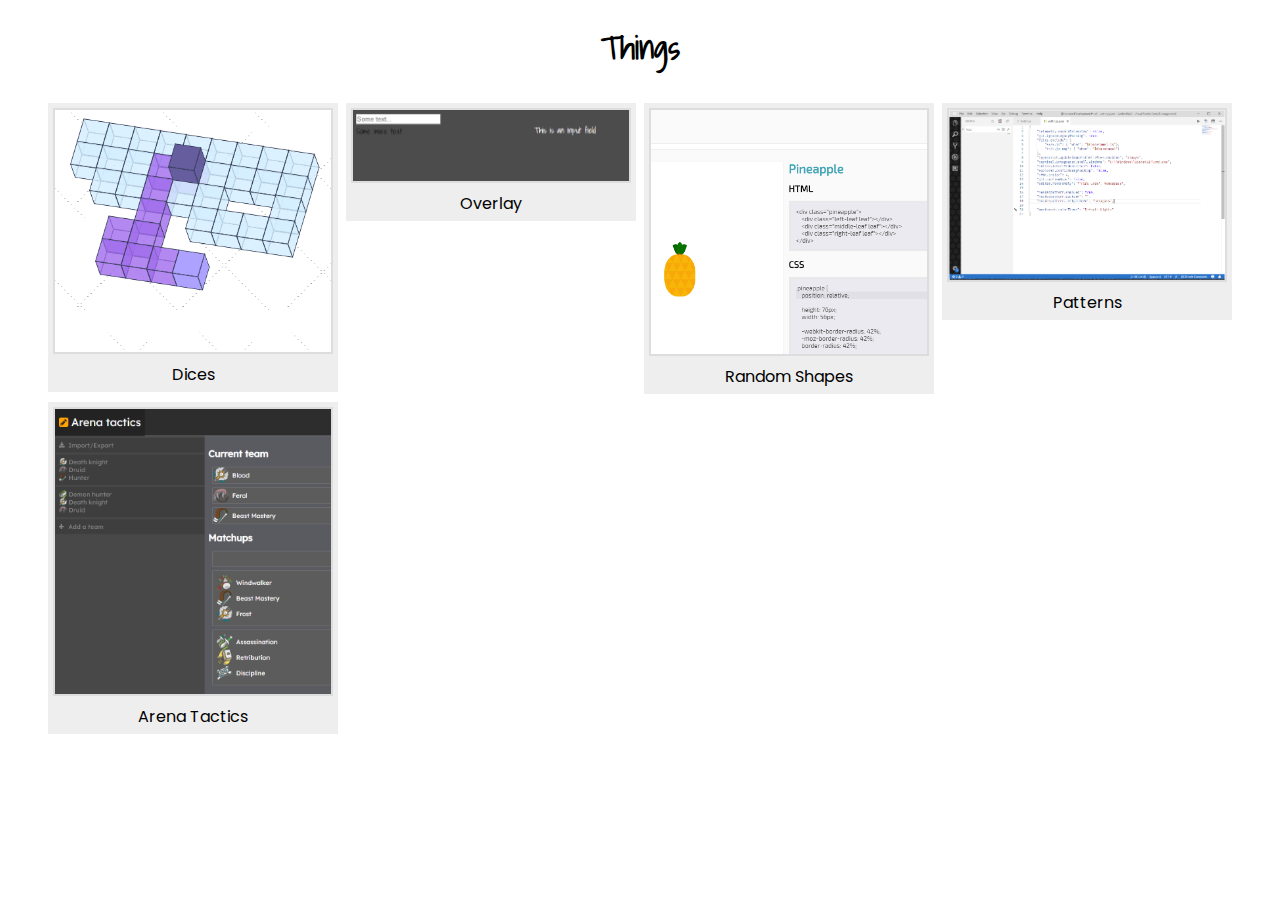
==== index.html @ 85512e31 "Added arena tactics." ====
<!DOCTYPE html>
<html lang="en">
    <head>
        <title>Random things</title>
        <link rel="stylesheet" href="style.css">

        <link href="https://fonts.googleapis.com/css?family=Poppins:400,400i,800,800i" rel="stylesheet">
        <link href="https://fonts.googleapis.com/css?family=Shadows+Into+Light" rel="stylesheet">
    </head>
    <body>
        <div id="main-container">
            <h1>Things</h1>
                    
            <div class="row"> 
                <div class="column">
                    <div onclick="window.open('dices/index.html', '_blank')">
                        <img src="img/dices.PNG">
                        <label>Dices</label>
                    </div>
                </div>

                <div class="column">
                    <div onclick="window.open('overlayjs/index.html', '_blank')">
                        <img src="img/overlay.PNG">
                        <label>Overlay</label>
                    </div>
                </div> 

                <div class="column">
                    <div onclick="window.open('shapes/index.html', '_blank')">
                        <img src="img/shapes.PNG">
                        <label>Random Shapes</label>
                    </div>
                </div>

                <div class="column">
                    <div onclick="window.open('https:\/\/marketplace.visualstudio.com/items?itemName=Futs.headerpatterns', '_blank')">
                        <img src="img/patterns.PNG">
                        <label>Patterns</label>
                    </div>
                </div>
            </div>

            <div class="row"> 
                <div class="column">
                    <div onclick="window.open('arenatactics/index.html', '_blank')">
                        <img src="img/arenatactics.PNG">
                        <label>Arena Tactics</label>
                    </div>
                </div>
            </div>
        </div>
    </body>
</html>
---- style.css ----
/* Extra small devices (phones, 600px and down) */
html, body {
    margin: 0;
    width: 100vw;
    /*font-family: Poppins,system-ui,-apple-system,BlinkMacSystemFont,Segoe UI,Roboto,Oxygen-Sans,Ubuntu,Cantarell,Helvetica Neue,sans-serif;*/
    font-family: 'Shadows Into Light', cursive;
    text-align: center;
}
* {
    box-sizing: border-box;
}

#main-container {
    margin: 0 auto 0 auto;
}

@media only screen and (max-width: 600px) {
    #main-container {
        width: 100%;
    }
} 

/* Small devices (portrait tablets and large phones, 600px and up) */
@media only screen and (min-width: 600px) {
    #main-container {
        width: 100%;
    }
} 

/* Medium devices (landscape tablets, 768px and up) */
@media only screen and (min-width: 768px) {
    #main-container {
        width: 100%;
    }
} 

/* Large devices (laptops/desktops, 992px and up) */
@media only screen and (min-width: 992px) {
    #main-container {
        width: 100%;
        max-width: 700px;
    }
} 

/* Extra large devices (large laptops and desktops, 1200px and up) */
@media only screen and (min-width: 1200px) {
    #main-container {
        width: 100%;
        max-width: 1200px;
    }
}

.row {
    display: flex;
    flex-wrap: wrap;
    padding: 0 4px;
}

.column {
    flex: 25%;
    max-width: 25%;
    padding: 0 4px;
}

.column > div {
    width: 100%;
    margin-top: 8px;
    vertical-align: middle;
    border: 5px solid #eee;
    background: #eee;
    cursor: pointer;
    -webkit-transition: 0.3s;
    transition: 0.3s;
}
.column > div:hover {
    background: #ddd;
    border: 5px solid #ddd;
}
.column > div > img {
    width: 100%;
    border: 2px solid #ddd;
}

.column > div > label {
    font-family: Poppins,system-ui,-apple-system,BlinkMacSystemFont,Segoe UI,Roboto,Oxygen-Sans,Ubuntu,Cantarell,Helvetica Neue,sans-serif;
}

@media (max-width: 800px) {
    .column {
        flex: 50%;
        max-width: 50%;
    }
}

@media (max-width: 600px) {
    .column {
        flex: 100%;
        max-width: 100%;
    }
}
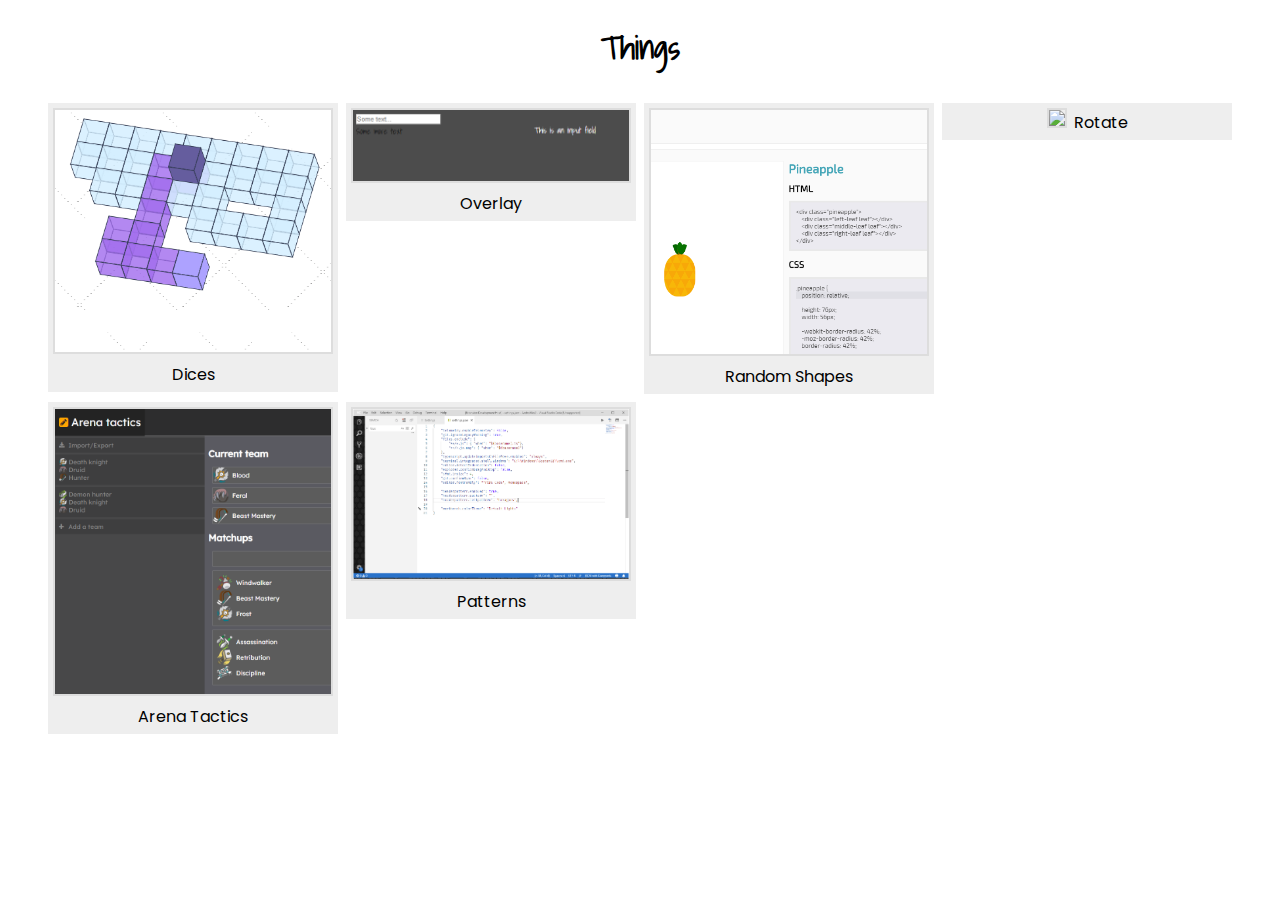
==== commit acd9dd23: "Added new cube for rotate" ====
--- a/index.html
+++ b/index.html
@@ -34,21 +34,28 @@
                 </div>
 
                 <div class="column">
+                    <div onclick="window.open('Rotate/index.html', '_blank')">
+                        <img src="#">
+                        <label>Rotate</label>
+                    </div>
+                </div>
+            </div>
+
+            <div class="row"> 
+                <div class="column">
+                    <div onclick="window.open('ArenaTactics/index.html', '_blank')">
+                        <img src="img/arenatactics.PNG">
+                        <label>Arena Tactics</label>
+                    </div>
+                </div>
+
+                <div class="column">
                     <div onclick="window.open('https:\/\/marketplace.visualstudio.com/items?itemName=Futs.headerpatterns', '_blank')">
                         <img src="img/patterns.PNG">
                         <label>Patterns</label>
                     </div>
                 </div>
             </div>
-
-            <div class="row"> 
-                <div class="column">
-                    <div onclick="window.open('arenatactics/index.html', '_blank')">
-                        <img src="img/arenatactics.PNG">
-                        <label>Arena Tactics</label>
-                    </div>
-                </div>
-            </div>
         </div>
     </body>
 </html>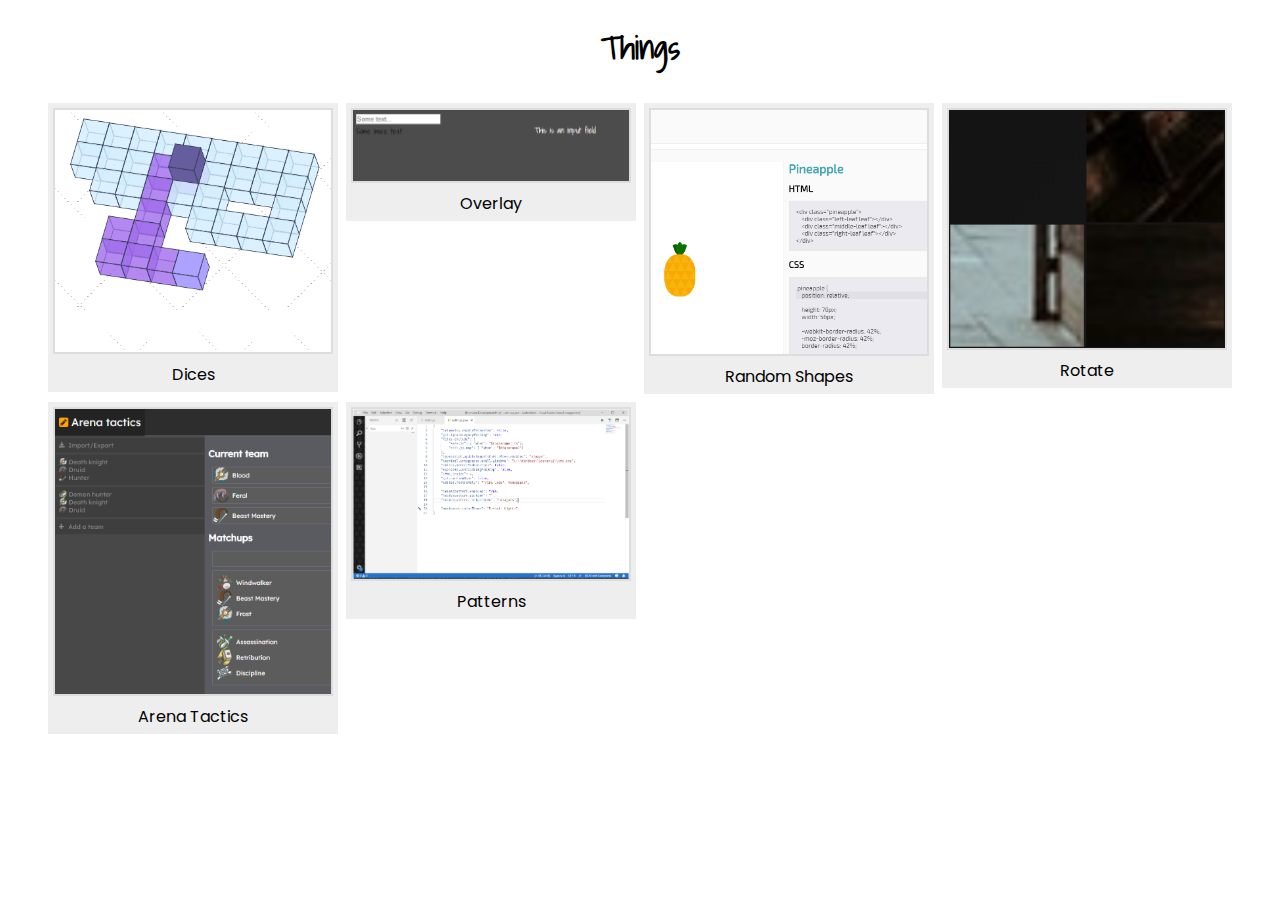
==== commit 7b472816: "Changed image" ====
--- a/index.html
+++ b/index.html
@@ -35,7 +35,7 @@
 
                 <div class="column">
                     <div onclick="window.open('Rotate/index.html', '_blank')">
-                        <img src="#">
+                        <img src="img/rotate-app.PNG">
                         <label>Rotate</label>
                     </div>
                 </div>
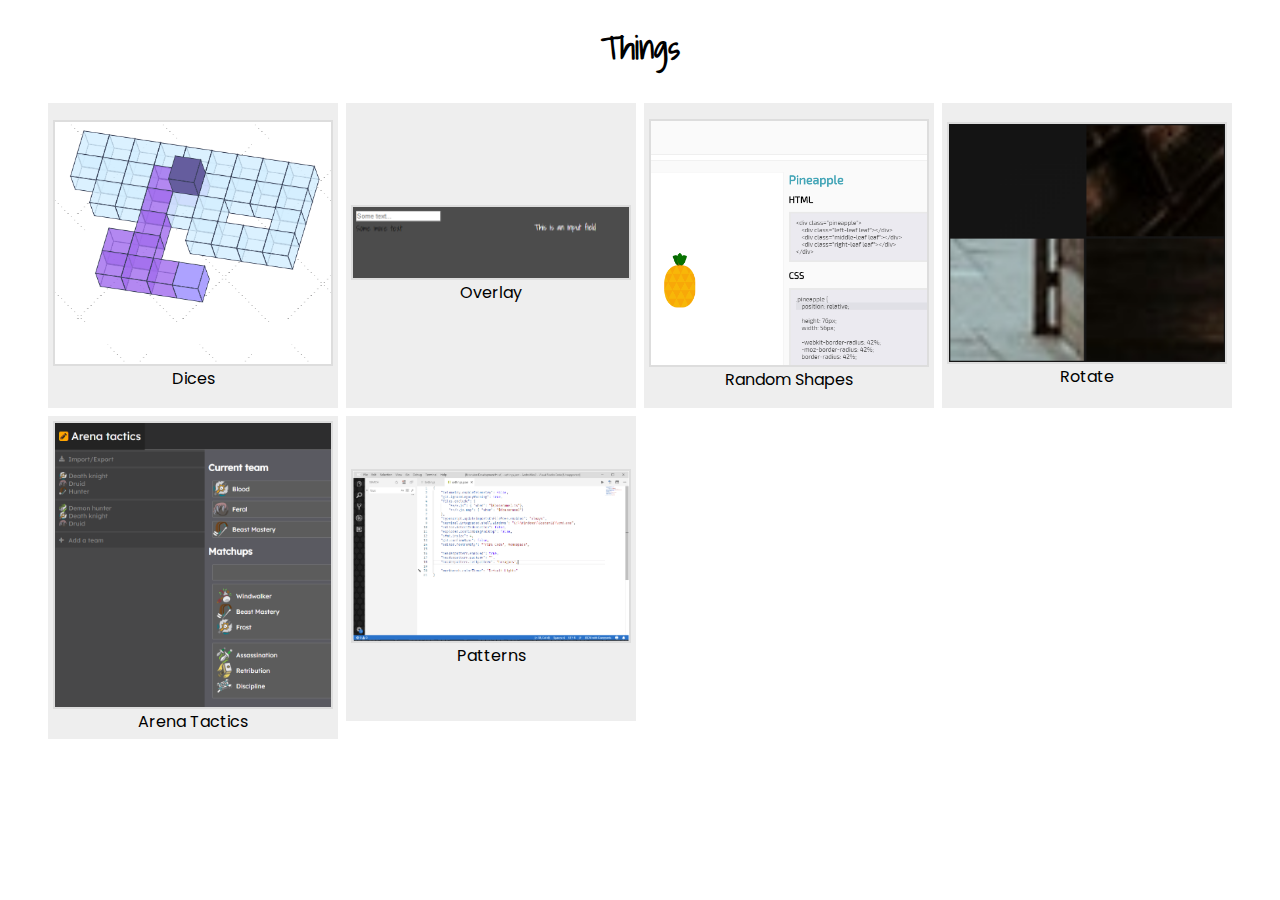
==== commit de071ba4: "layout" ====
--- a/index.html
+++ b/index.html
@@ -15,28 +15,28 @@
                 <div class="column">
                     <div onclick="window.open('dices/index.html', '_blank')">
                         <img src="img/dices.PNG">
-                        <label>Dices</label>
+                        <div class="text-content">Dices</div>
                     </div>
                 </div>
 
                 <div class="column">
                     <div onclick="window.open('overlayjs/index.html', '_blank')">
                         <img src="img/overlay.PNG">
-                        <label>Overlay</label>
+                        <div class="text-content">Overlay</div>
                     </div>
                 </div> 
 
                 <div class="column">
                     <div onclick="window.open('shapes/index.html', '_blank')">
                         <img src="img/shapes.PNG">
-                        <label>Random Shapes</label>
+                        <div class="text-content">Random Shapes</div>
                     </div>
                 </div>
 
                 <div class="column">
                     <div onclick="window.open('Rotate/index.html', '_blank')">
                         <img src="img/rotate-app.PNG">
-                        <label>Rotate</label>
+                        <div class="text-content">Rotate</div>
                     </div>
                 </div>
             </div>
@@ -45,14 +45,14 @@
                 <div class="column">
                     <div onclick="window.open('ArenaTactics/index.html', '_blank')">
                         <img src="img/arenatactics.PNG">
-                        <label>Arena Tactics</label>
+                        <div class="text-content">Arena Tactics</div>
                     </div>
                 </div>
 
                 <div class="column">
                     <div onclick="window.open('https:\/\/marketplace.visualstudio.com/items?itemName=Futs.headerpatterns', '_blank')">
                         <img src="img/patterns.PNG">
-                        <label>Patterns</label>
+                        <div class="text-content">Patterns</div>
                     </div>
                 </div>
             </div>
--- a/style.css
+++ b/style.css
@@ -71,6 +71,12 @@
     cursor: pointer;
     -webkit-transition: 0.3s;
     transition: 0.3s;
+    min-height: 305px;
+    align-items: end;
+    align-content: end;
+    display: flex;
+    flex-direction: column;
+    justify-content: center;
 }
 .column > div:hover {
     background: #ddd;
@@ -81,8 +87,10 @@
     border: 2px solid #ddd;
 }
 
-.column > div > label {
+.column > div > .text-content {
     font-family: Poppins,system-ui,-apple-system,BlinkMacSystemFont,Segoe UI,Roboto,Oxygen-Sans,Ubuntu,Cantarell,Helvetica Neue,sans-serif;
+    text-align: center;
+    width: 100%;
 }
 
 @media (max-width: 800px) {
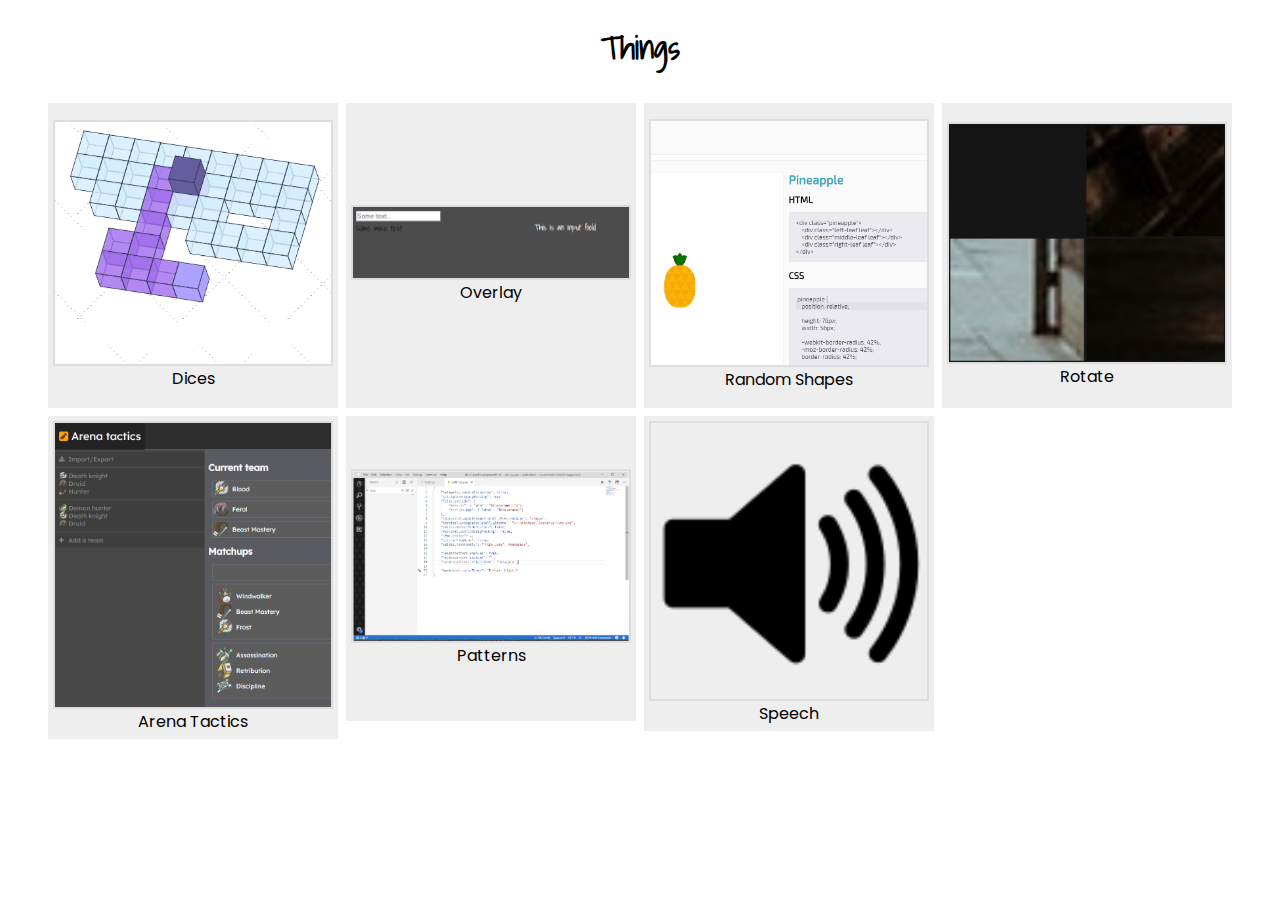
==== commit 22fc8250: "Listener" ====
--- a/index.html
+++ b/index.html
@@ -55,6 +55,13 @@
                         <div class="text-content">Patterns</div>
                     </div>
                 </div>
+
+                <div class="column">
+                    <div onclick="window.open('TalkAndListen/index.html', '_blank')">
+                        <img src="img/audio.PNG">
+                        <div class="text-content">Speech</div>
+                    </div>
+                </div>
             </div>
         </div>
     </body>
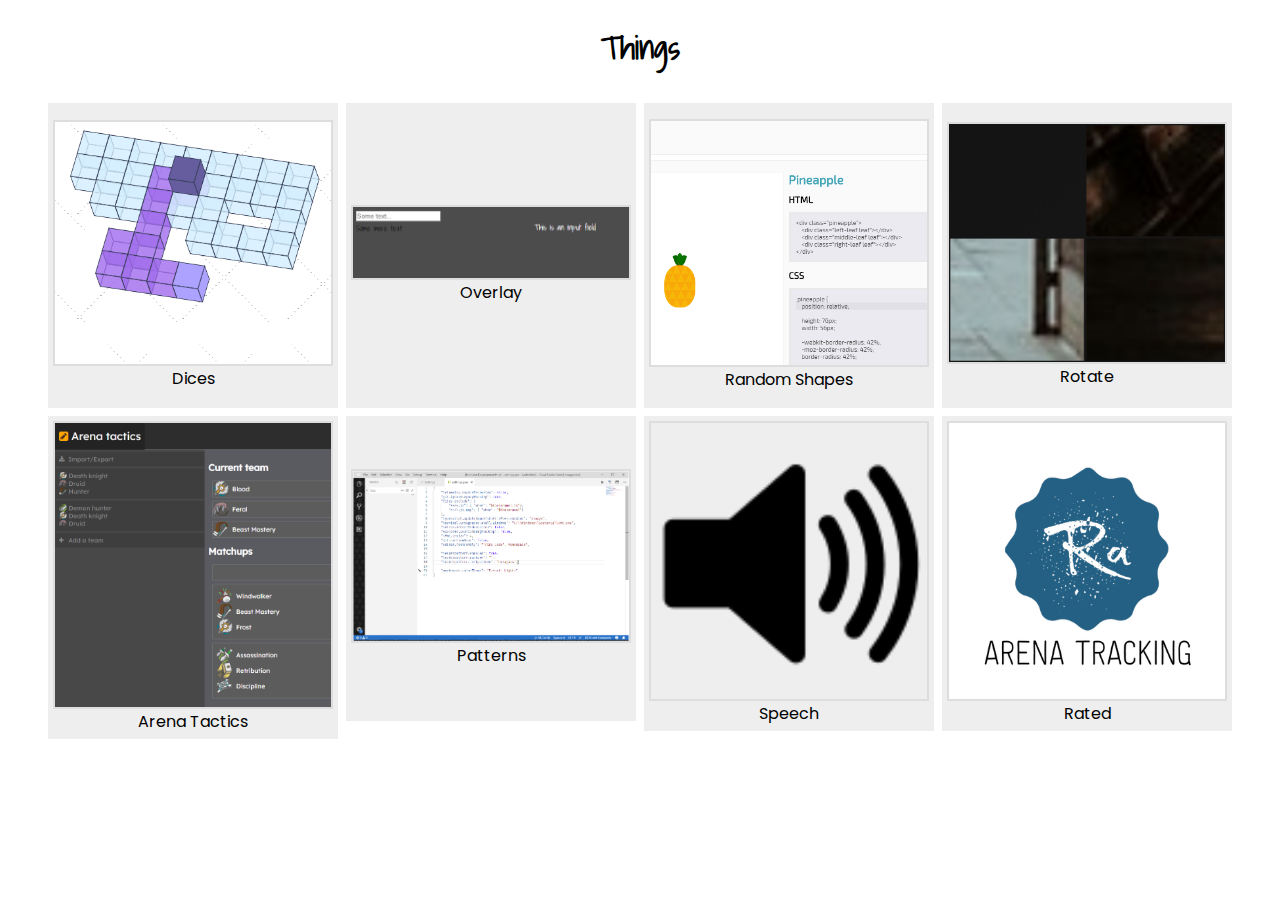
==== commit 9586f973: "Added Rated addon" ====
--- a/index.html
+++ b/index.html
@@ -62,6 +62,13 @@
                         <div class="text-content">Speech</div>
                     </div>
                 </div>
+
+                <div class="column">
+                    <div onclick="window.open('https:\/\/www.curseforge.com/wow/addons/rated', '_blank')">
+                        <img src="img/rated.PNG">
+                        <div class="text-content">Rated</div>
+                    </div>
+                </div>
             </div>
         </div>
     </body>
